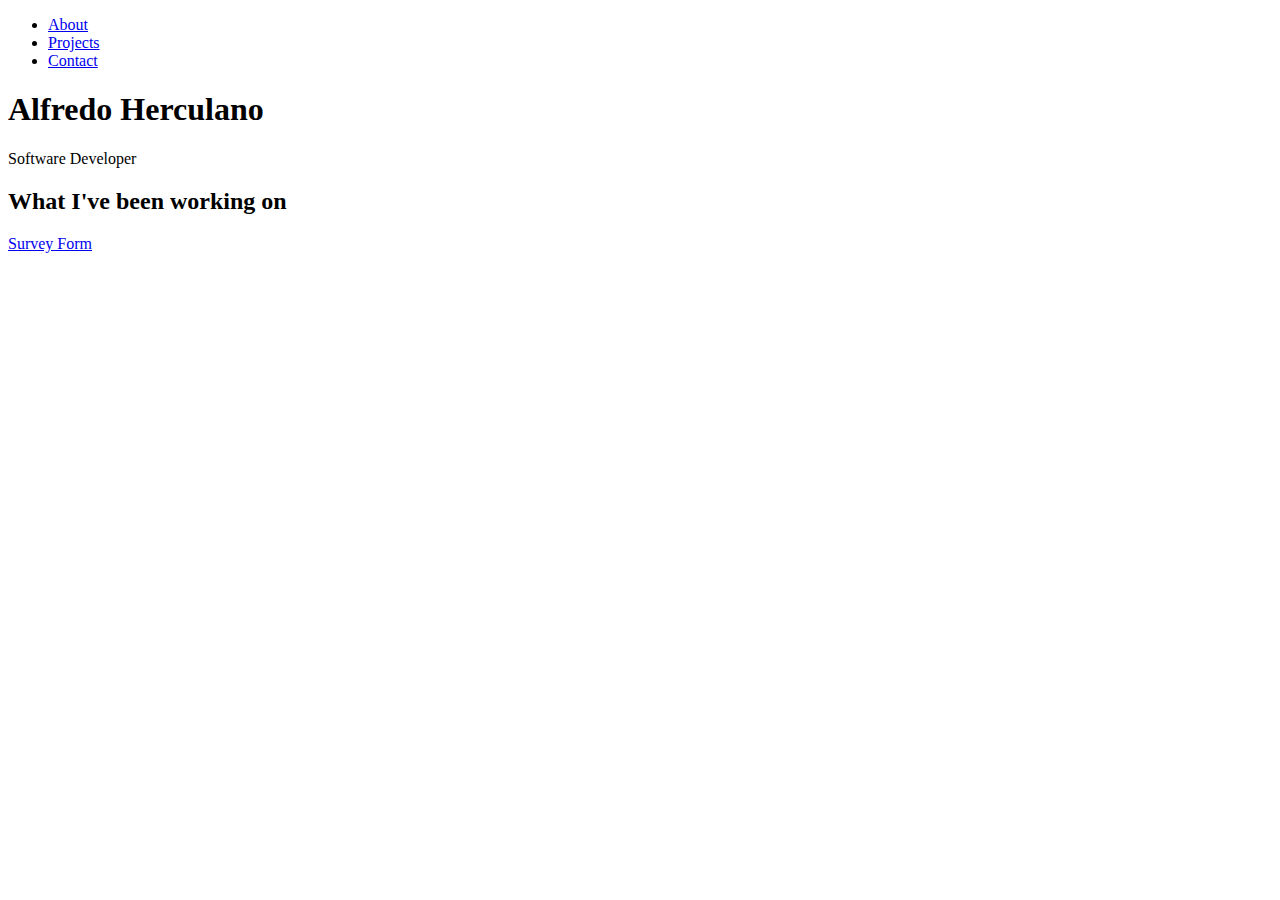
==== responsive_web_design/personal_portfolio/index.html @ 9dd9a81d "Started basic HTML structure" ====
<!DOCTYPE html>
<html lang="en">
    <head>
        <title>Personal Porfolio</title>
        <meta charset="utf-8">
        <meta name="viewport" content="width=device-width, initial-scale=1.0">
        <link rel="stylesheet" href="styles.css">
    </head>
    <body>
        <header>
            <nav id="nav-bar">
                <ul>
                    <li><a class="nav-link" href="#welcome-section">About</a></li>
                    <li><a class="nav-link" href="#projects">Projects</a></li>
                    <li><a class="nav-link" href="#contact">Contact</a></li>
                </ul>
            </nav>
        </header>
        <main>
            <div class="container">
               <section id="welcome-section">
                <h1>Alfredo Herculano</h1>
                <p>Software Developer</p>
               </section>
               <section id="projects">
                <h2>What I've been working on</h2>
                <div class="stack">
                    <a
                        class="project-tile"
                        href="https://codepen.io/alfredoherculano/pen/LYwEVry"
                        target="_blank"
                    >Survey Form</a>
                </div>
               </section>
            </div>
        </main>
    </body>
</html>
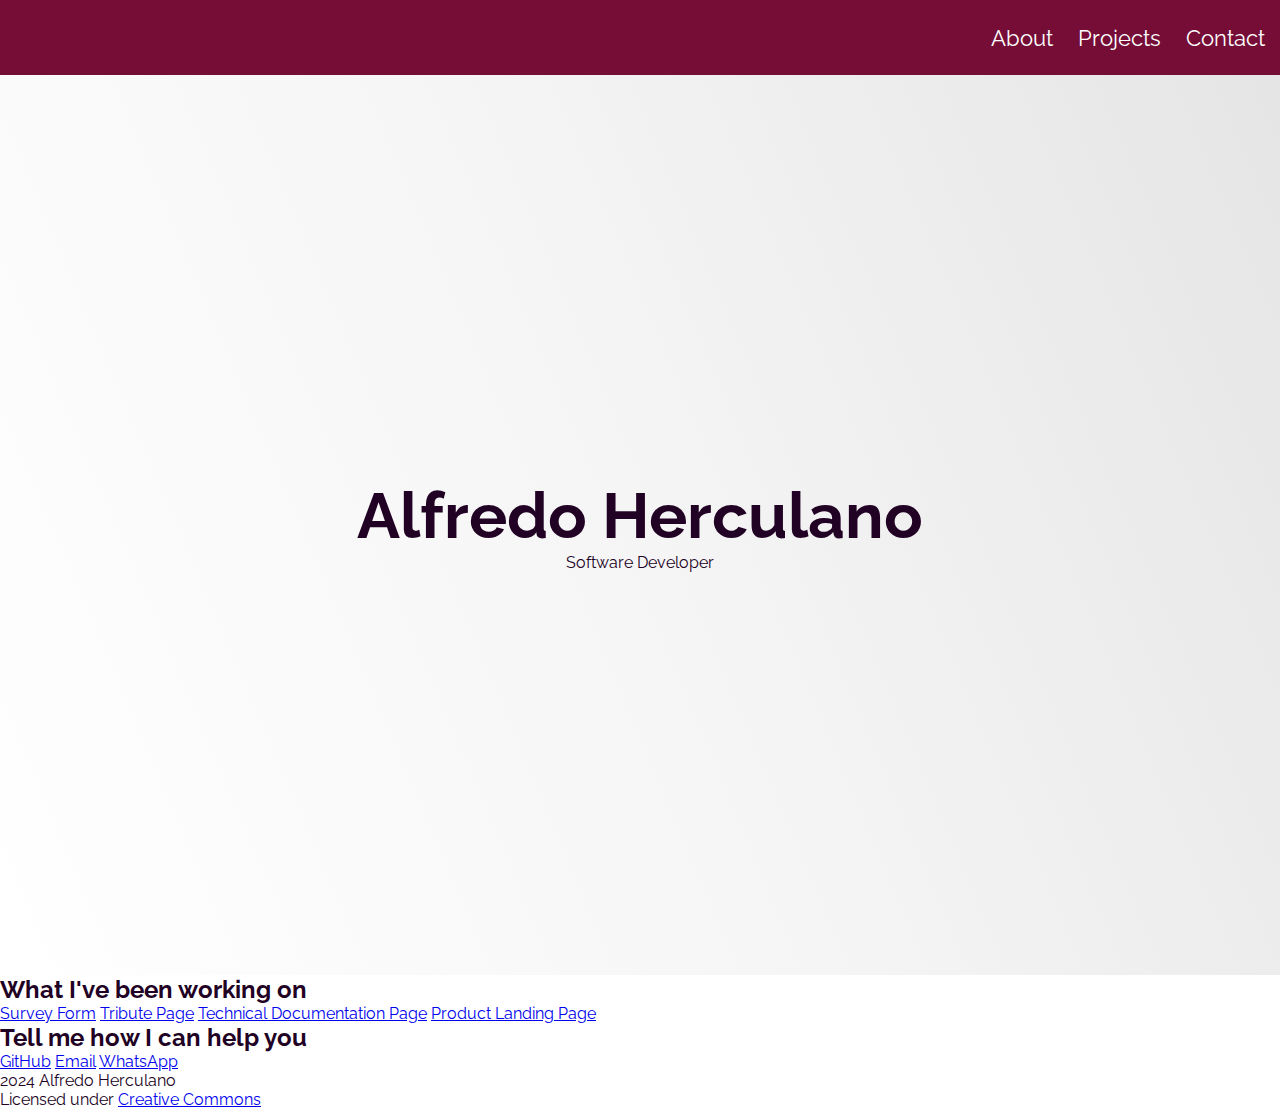
==== commit a5473345: "Finished basic HTML structure and started CSS styling" ====
--- a/responsive_web_design/personal_portfolio/index.html
+++ b/responsive_web_design/personal_portfolio/index.html
@@ -5,6 +5,7 @@
         <meta charset="utf-8">
         <meta name="viewport" content="width=device-width, initial-scale=1.0">
         <link rel="stylesheet" href="styles.css">
+        <link href="https://fonts.googleapis.com/css2?family=Raleway:ital,wght@0,100..900;1,100..900&display=swap" rel="stylesheet">
     </head>
     <body>
         <header>
@@ -18,11 +19,11 @@
         </header>
         <main>
             <div class="container">
-               <section id="welcome-section">
+               <section id="welcome-section" class="welcome-section">
                 <h1>Alfredo Herculano</h1>
                 <p>Software Developer</p>
                </section>
-               <section id="projects">
+               <section id="projects" class="project-section">
                 <h2>What I've been working on</h2>
                 <div class="stack">
                     <a
@@ -30,9 +31,50 @@
                         href="https://codepen.io/alfredoherculano/pen/LYwEVry"
                         target="_blank"
                     >Survey Form</a>
+                    <a
+                        class="project-tile"
+                        href="https://codepen.io/alfredoherculano/pen/jOgPvWr"
+                        target="_blank"
+                    >Tribute Page</a>
+                    <a
+                        class="project-tile"
+                        href="https://codepen.io/alfredoherculano/pen/PoMqdNY"
+                        target="_blank"
+                    >Technical Documentation Page</a>
+                    <a
+                        class="project-tile"
+                        href="https://codepen.io/alfredoherculano/pen/vYoOzGP"
+                        target="_blank"
+                    >Product Landing Page</a>
+                </div>
+               </section>
+               <section id="contact" class="contact-section">
+                <h2>Tell me how I can help you</h2>
+                <div class="contact-info">
+                    <a
+                        href="https://github.com/alfredoherculano"
+                        target="_blank"
+                        class="contact-button"
+                    ><i class="fab fa-github"></i>GitHub</a>
+                    <a
+                        href="mailto:alfredo.hsh@gmail.com"
+                        class="contact-button"
+                    ><i class="fas fa-at"></i>Email</a>
+                    <a
+                        href="tel:5555-5555"
+                        class="contact-button"
+                    ><i class="fa-brands fa-whatsapp"></i>WhatsApp</a>
                 </div>
                </section>
             </div>
+            <footer class="footer">
+                <p>2024 Alfredo Herculano</p>
+                <p>Licensed under <a 
+                    href="https://creativecommons.org/licenses/by/4.0/"
+                    target="_blank"
+                    >Creative Commons</a>
+                </p>
+            </footer>
         </main>
     </body>
 </html>--- a/responsive_web_design/personal_portfolio/styles.css
+++ b/responsive_web_design/personal_portfolio/styles.css
@@ -0,0 +1,96 @@
+:root {
+    --color1: #210124;
+    --color2: #FEFFFE;
+    --color3: #E5FCF5;
+    --color4: #B3DEC1;
+    --color5: #750D37;
+    --main-font: 'Raleway', sans-serif;
+}
+
+* {
+    margin: 0;
+    padding: 0;
+    box-sizing: border-box;
+}
+
+body {
+    color: var(--color1);
+    background-color: var(--color2);
+    font-size: 16px;
+    font-family: var(--main-font);
+}
+
+#nav-bar {
+    display: flex;
+    justify-content: flex-end;
+    align-items: center;
+    padding: 10px;
+    background-color: var(--color5);
+    color: var(--color2);
+    position: fixed;
+    top: 0;
+    width: 100%;
+    height: 75px;
+    z-index: 1000;
+}
+
+@media (max-width: 580px) {
+    #nav-bar {
+        flex-wrap: wrap;
+        justify-content: center;
+    }
+}
+
+ul {
+    display: flex;
+    margin-right: 5px;
+    gap: 25px;
+    list-style: none;
+}
+
+.nav-link {
+    text-decoration: none;
+    color: var(--color2);
+    font-family: var(--main-font);
+    font-size: 1.4rem;
+}
+
+@media (max-width: 580px) {
+    .nav-link {
+        font-size: 1rem;
+    }
+}
+
+.nav-link:hover {
+    color: var(--color4);
+}
+
+@media (max-width: 580px) {
+    ul {
+        display: flex;
+        flex-direction: column;
+        justify-content: center;
+        align-items: center;
+    }
+}
+
+.container {
+    display: block;
+    width: 100%;
+    margin: 75px auto 0 auto;
+    padding: 0;
+}
+
+.welcome-section {
+    display: flex;
+    flex-direction: column;
+    width: 100%;
+    height: 100vh;
+    justify-content: center;
+    align-items: center;
+    background-image: linear-gradient(67deg, var(--color2) 0%, #F5F5F5 50%, #E5E5E5 100%);
+}
+
+h1 {
+    font-size: 4rem;
+}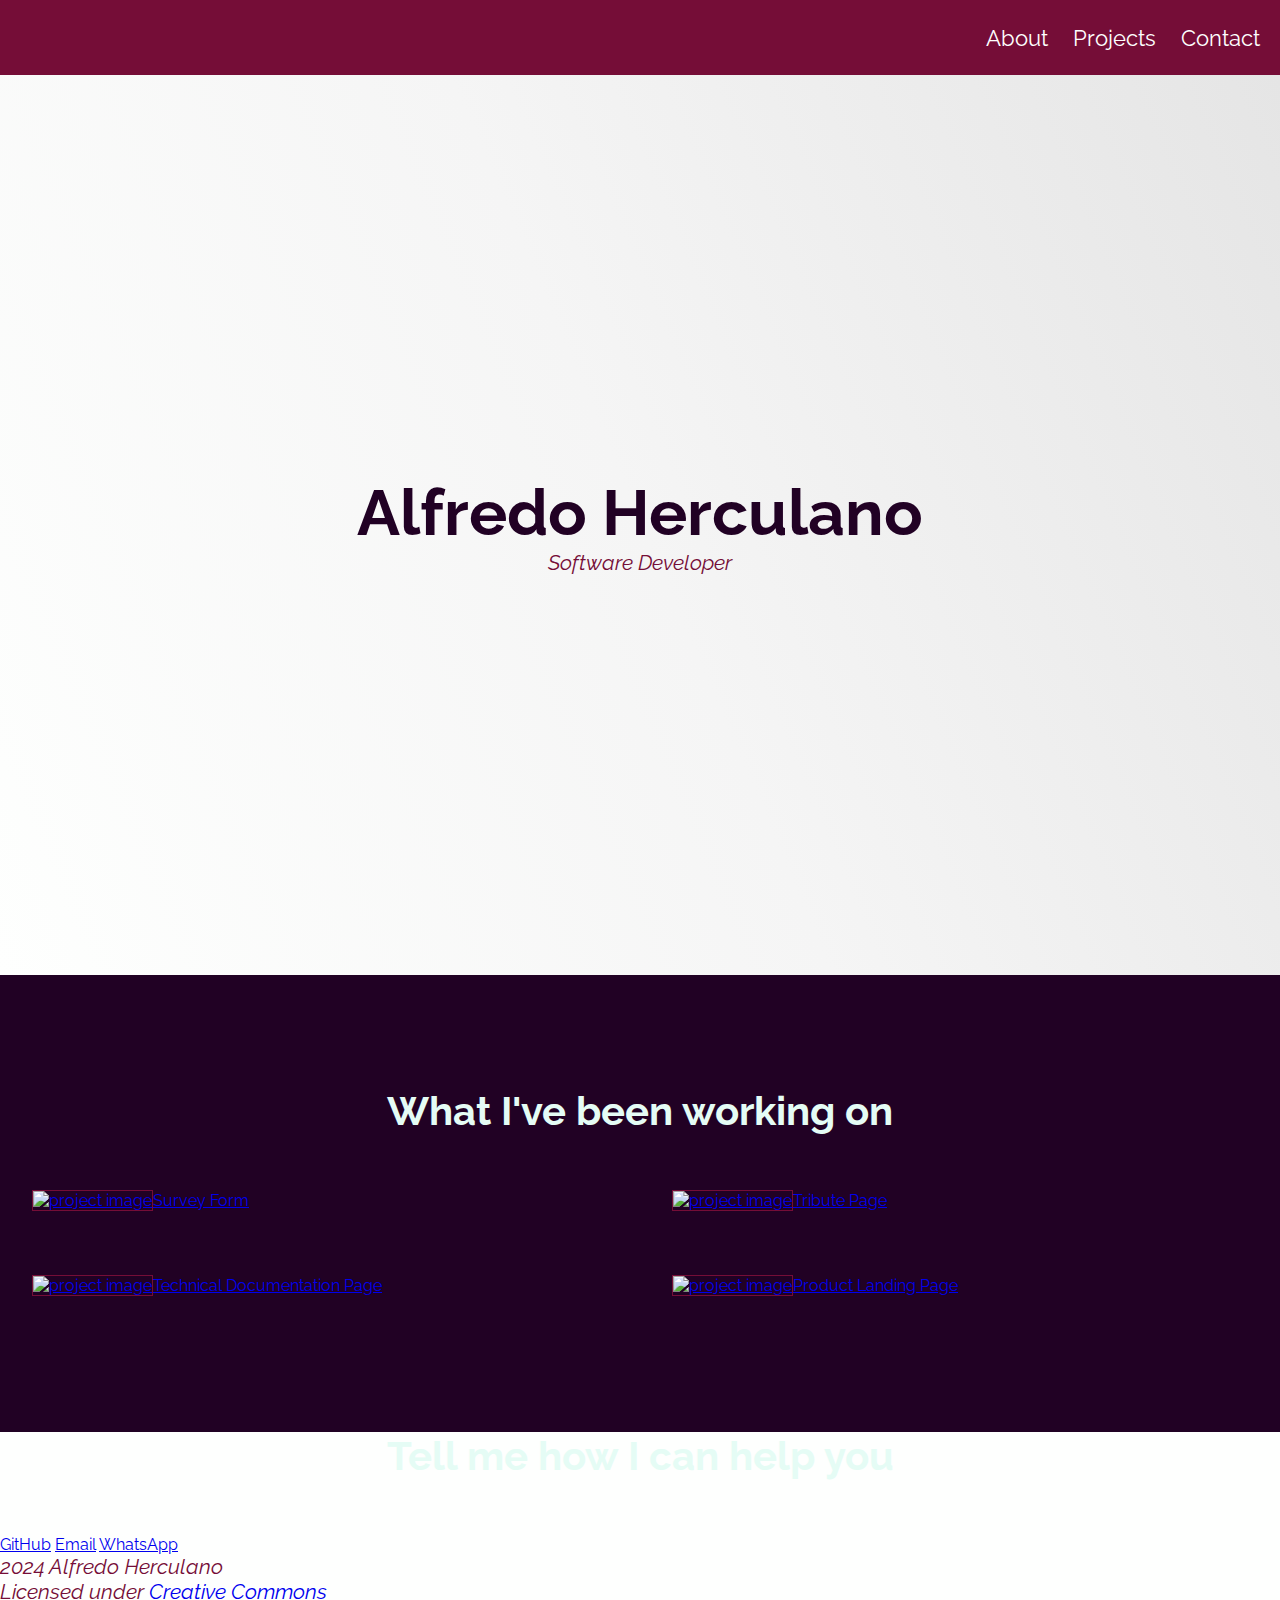
==== commit e8bc2baf: "Added images to the projects section; continued CSS styling" ====
--- a/responsive_web_design/personal_portfolio/index.html
+++ b/responsive_web_design/personal_portfolio/index.html
@@ -30,22 +30,42 @@
                         class="project-tile"
                         href="https://codepen.io/alfredoherculano/pen/LYwEVry"
                         target="_blank"
-                    >Survey Form</a>
+                    >   
+                        <img
+                            class="project-image"
+                            src="https://github.com/alfredoherculano/fcc_projects/blob/main/responsive_web_design/survey_form/survey_form.jpg?raw=true"
+                            alt="project image"
+                        />Survey Form</a>
                     <a
                         class="project-tile"
                         href="https://codepen.io/alfredoherculano/pen/jOgPvWr"
                         target="_blank"
-                    >Tribute Page</a>
+                    >
+                        <img
+                            class="project-image"
+                            src="https://github.com/alfredoherculano/fcc_projects/blob/main/responsive_web_design/tribute_page/tribute_page.jpg?raw=true"
+                            alt="project image"
+                        />Tribute Page</a>
                     <a
                         class="project-tile"
                         href="https://codepen.io/alfredoherculano/pen/PoMqdNY"
                         target="_blank"
-                    >Technical Documentation Page</a>
+                    >
+                        <img
+                            class="project-image"
+                            src="https://github.com/alfredoherculano/fcc_projects/blob/main/responsive_web_design/technical_documentation_page/technical_docs.jpg?raw=true"
+                            alt="project image"
+                        />Technical Documentation Page</a>
                     <a
                         class="project-tile"
                         href="https://codepen.io/alfredoherculano/pen/vYoOzGP"
                         target="_blank"
-                    >Product Landing Page</a>
+                    >
+                        <img
+                            class="project-image"
+                            src="https://github.com/alfredoherculano/fcc_projects/blob/main/responsive_web_design/product_landing_page/trailblazers.jpg?raw=true"
+                            alt="project image"
+                        />Product Landing Page</a>
                 </div>
                </section>
                <section id="contact" class="contact-section">
--- a/responsive_web_design/personal_portfolio/styles.css
+++ b/responsive_web_design/personal_portfolio/styles.css
@@ -43,7 +43,7 @@
 
 ul {
     display: flex;
-    margin-right: 5px;
+    margin-right: 10px;
     gap: 25px;
     list-style: none;
 }
@@ -93,4 +93,49 @@
 
 h1 {
     font-size: 4rem;
+}
+
+p {
+    font-size: 1.3rem;
+    font-style: italic;
+    color: var(--color5);
+}
+
+.project-section {
+    padding: 7rem 2rem;
+    background: var(--color1);
+}
+
+h2 {
+    text-align: center;
+    font-size: 2.5rem;
+    color: var(--color3);
+    margin: 0 auto 3.5rem auto;
+}
+
+.stack {
+    display: grid;
+    grid-template-columns: repeat(2, 1fr);
+    grid-template-rows: repeat(2, 1fr);
+    grid-gap: 4rem;
+    width: 100%;
+    max-width: 1280px;
+    margin: 0 auto;
+    margin-bottom: 1.5rem;
+}
+
+@media (max-width: 580px) {
+    .stack {
+        grid-template-columns: 1fr;
+        grid-template-rows: auto;
+    }
+}
+
+.project-image {
+    height: calc(100% - 2rem);
+    width: 100%;
+    max-width: 30rem;
+    max-height: 30rem;
+    object-fit: cover;
+    border: 1px solid var(--color5);
 }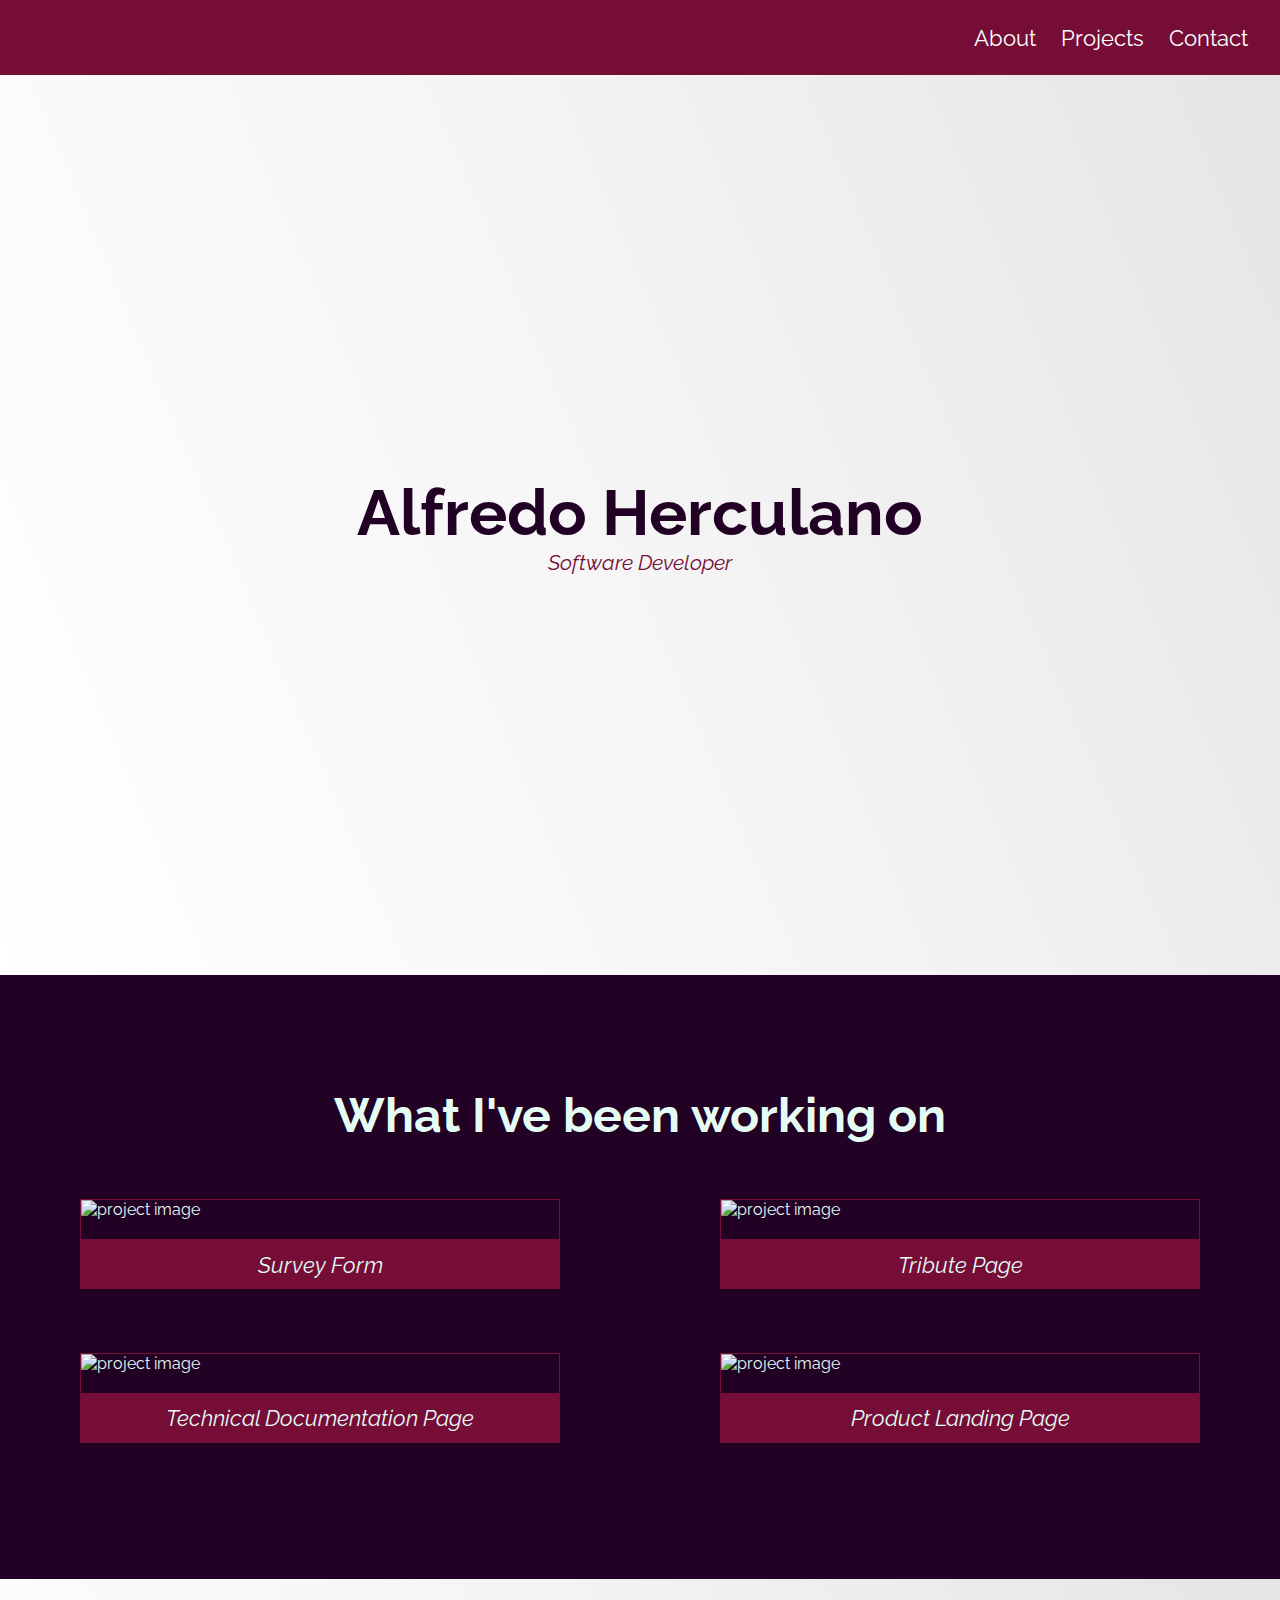
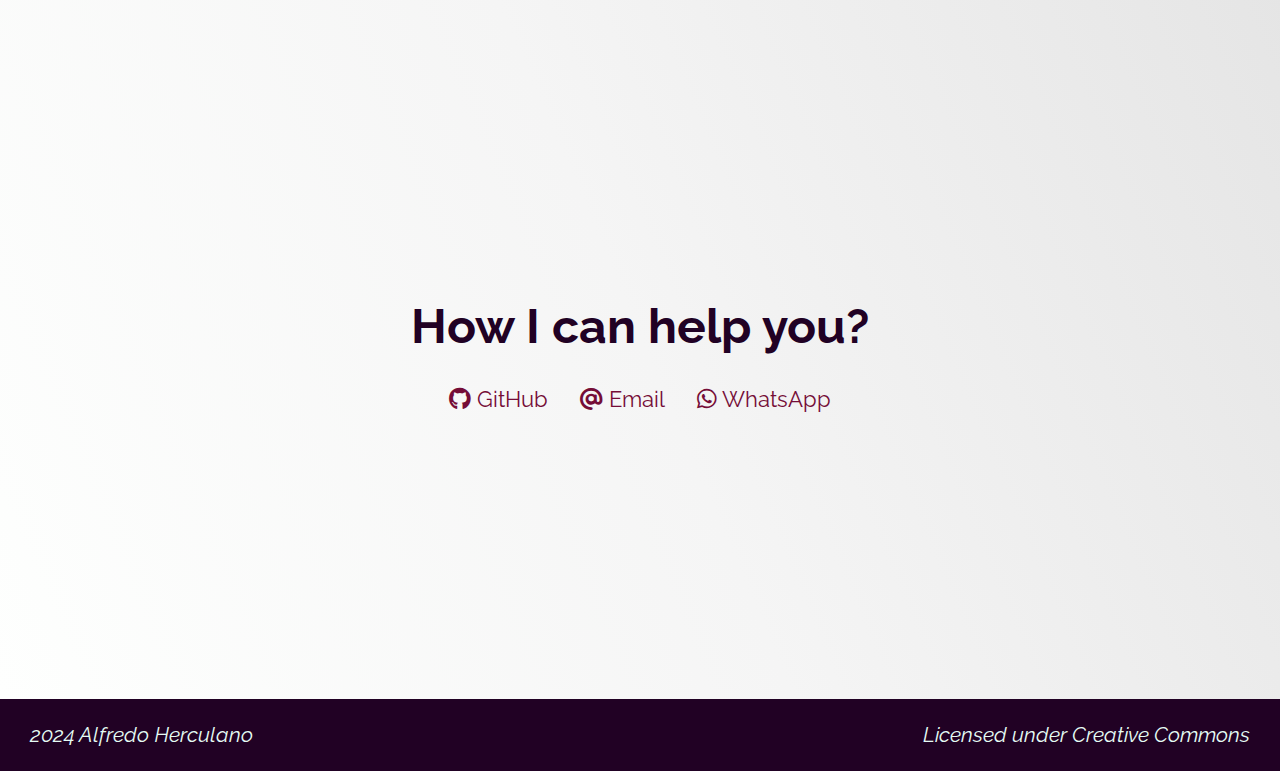
==== commit f09ec3f2: "Finished styling. Project complete." ====
--- a/responsive_web_design/personal_portfolio/index.html
+++ b/responsive_web_design/personal_portfolio/index.html
@@ -6,10 +6,11 @@
         <meta name="viewport" content="width=device-width, initial-scale=1.0">
         <link rel="stylesheet" href="styles.css">
         <link href="https://fonts.googleapis.com/css2?family=Raleway:ital,wght@0,100..900;1,100..900&display=swap" rel="stylesheet">
+        <link rel="stylesheet" href="https://cdnjs.cloudflare.com/ajax/libs/font-awesome/6.6.0/css/all.min.css">
     </head>
     <body>
         <header>
-            <nav id="nav-bar">
+            <nav id="navbar">
                 <ul>
                     <li><a class="nav-link" href="#welcome-section">About</a></li>
                     <li><a class="nav-link" href="#projects">Projects</a></li>
@@ -35,7 +36,9 @@
                             class="project-image"
                             src="https://github.com/alfredoherculano/fcc_projects/blob/main/responsive_web_design/survey_form/survey_form.jpg?raw=true"
                             alt="project image"
-                        />Survey Form</a>
+                        />
+                        <p class="project-name">Survey Form</p>
+                    </a>
                     <a
                         class="project-tile"
                         href="https://codepen.io/alfredoherculano/pen/jOgPvWr"
@@ -45,7 +48,9 @@
                             class="project-image"
                             src="https://github.com/alfredoherculano/fcc_projects/blob/main/responsive_web_design/tribute_page/tribute_page.jpg?raw=true"
                             alt="project image"
-                        />Tribute Page</a>
+                        />
+                        <p class="project-name">Tribute Page</p>
+                    </a>
                     <a
                         class="project-tile"
                         href="https://codepen.io/alfredoherculano/pen/PoMqdNY"
@@ -55,7 +60,9 @@
                             class="project-image"
                             src="https://github.com/alfredoherculano/fcc_projects/blob/main/responsive_web_design/technical_documentation_page/technical_docs.jpg?raw=true"
                             alt="project image"
-                        />Technical Documentation Page</a>
+                        />
+                        <p class="project-name">Technical Documentation Page</p>
+                    </a>
                     <a
                         class="project-tile"
                         href="https://codepen.io/alfredoherculano/pen/vYoOzGP"
@@ -65,25 +72,28 @@
                             class="project-image"
                             src="https://github.com/alfredoherculano/fcc_projects/blob/main/responsive_web_design/product_landing_page/trailblazers.jpg?raw=true"
                             alt="project image"
-                        />Product Landing Page</a>
+                        />
+                        <p class="project-name">Product Landing Page</p>
+                    </a>
                 </div>
                </section>
                <section id="contact" class="contact-section">
-                <h2>Tell me how I can help you</h2>
+                <h2>How I can help you?</h2>
                 <div class="contact-info">
                     <a
+                        id="profile-link"
                         href="https://github.com/alfredoherculano"
                         target="_blank"
                         class="contact-button"
-                    ><i class="fab fa-github"></i>GitHub</a>
+                    ><i class="fab fa-github"></i> GitHub</a>
                     <a
                         href="mailto:alfredo.hsh@gmail.com"
                         class="contact-button"
-                    ><i class="fas fa-at"></i>Email</a>
+                    ><i class="fas fa-at"></i> Email</a>
                     <a
                         href="tel:5555-5555"
                         class="contact-button"
-                    ><i class="fa-brands fa-whatsapp"></i>WhatsApp</a>
+                    ><i class="fa-brands fa-whatsapp"></i> WhatsApp</a>
                 </div>
                </section>
             </div>
--- a/responsive_web_design/personal_portfolio/styles.css
+++ b/responsive_web_design/personal_portfolio/styles.css
@@ -20,7 +20,7 @@
     font-family: var(--main-font);
 }
 
-#nav-bar {
+#navbar {
     display: flex;
     justify-content: flex-end;
     align-items: center;
@@ -35,16 +35,15 @@
 }
 
 @media (max-width: 580px) {
-    #nav-bar {
-        flex-wrap: wrap;
+    #navbar {
         justify-content: center;
     }
 }
 
 ul {
     display: flex;
+    align-items: center;
     margin-right: 10px;
-    gap: 25px;
     list-style: none;
 }
 
@@ -53,22 +52,22 @@
     color: var(--color2);
     font-family: var(--main-font);
     font-size: 1.4rem;
+    padding: 24.5px 0.781rem;
 }
 
 @media (max-width: 580px) {
     .nav-link {
-        font-size: 1rem;
+        font-size: 1.3rem;
     }
 }
 
 .nav-link:hover {
-    color: var(--color4);
+    background-color: var(--color1);
 }
 
 @media (max-width: 580px) {
     ul {
         display: flex;
-        flex-direction: column;
         justify-content: center;
         align-items: center;
     }
@@ -93,6 +92,13 @@
 
 h1 {
     font-size: 4rem;
+}
+
+@media (max-width: 580px) {
+    h1 {
+        text-align: center;
+        font-size: 3rem;
+    }
 }
 
 p {
@@ -101,16 +107,34 @@
     color: var(--color5);
 }
 
+@media (max-width: 580px) {
+    p {
+        font-size: 1.2rem;
+    }
+}
+
 .project-section {
     padding: 7rem 2rem;
     background: var(--color1);
 }
 
-h2 {
+@media (max-width: 580px) {
+    .project-section {
+        padding: 3.5rem 1.7rem;
+    }
+}
+
+.project-section h2 {
     text-align: center;
-    font-size: 2.5rem;
+    font-size: 3rem;
     color: var(--color3);
     margin: 0 auto 3.5rem auto;
+}
+
+@media (max-width: 580px) {
+    .project-section h2 {
+        font-size: 2.3rem;
+    }
 }
 
 .stack {
@@ -131,6 +155,20 @@
     }
 }
 
+.project-tile {
+    display: flex;
+    flex-direction: column;
+    align-items: center;
+    justify-content: center;
+    text-decoration: none;
+}
+
+@media (max-width: 580px) {
+    .project-tile {
+        transform: scale(0.9);
+    }
+}
+
 .project-image {
     height: calc(100% - 2rem);
     width: 100%;
@@ -138,4 +176,85 @@
     max-height: 30rem;
     object-fit: cover;
     border: 1px solid var(--color5);
+}
+
+.project-name {
+    display: flex;
+    align-items: center;
+    justify-content: center;
+    width: 100%;
+    max-width: 30rem;
+    height: 4.3rem;
+    max-height: 30rem;
+    background: var(--color5);
+    color: var(--color3);
+    font-size: 1.4rem;
+}
+
+.contact-section {
+    display: flex;
+    flex-direction: column;
+    align-items: center;
+    justify-content: center;
+    width: 100%;
+    height: 80vh;
+    background-image: linear-gradient(67deg, var(--color2) 0%, #F5F5F5 50%, #E5E5E5 100%);
+    color: var(--color1);
+}
+
+.contact-section h2 {
+    margin: 2rem auto;
+    font-size: 3rem;
+}
+
+@media (max-width: 580px) {
+    .contact-section h2 {
+        font-size: 2.5rem;
+    }
+}
+
+.contact-info {
+    display: flex;
+    width: 100%;
+    justify-content: center;
+    flex-wrap: wrap;
+}
+
+@media (max-width: 580px) {
+    .contact-info {
+        font-size: 1.2rem;
+    }
+}
+
+.contact-button {
+    padding: 0 1rem;
+    text-decoration: none;
+    color: var(--color5);
+    font-size: 1.4rem;
+}
+
+.footer {
+    display: flex;
+    align-items: center;
+    justify-content: space-between;
+    padding: 0 30px;
+    height: 8vh;
+    background: var(--color1);
+}
+
+@media (max-width: 580px) {
+    .footer {
+        flex-direction: column;
+        justify-content: center;
+        padding: 0 10px;
+        font-size: 4px;
+    }
+}
+
+.footer p, a {
+    color: var(--color3);
+}
+
+.footer a {
+    text-decoration: none;
 }